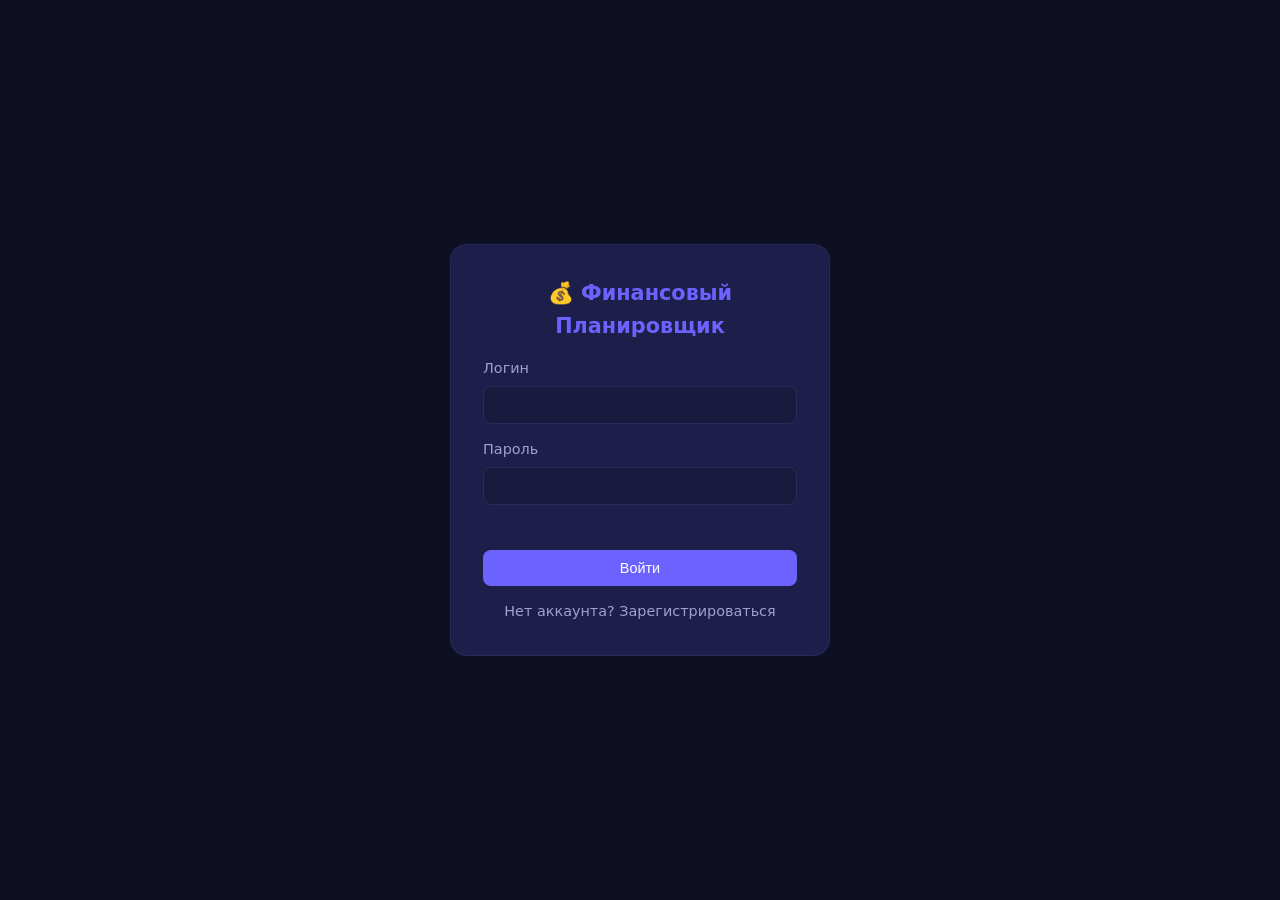
==== templates/login.html @ d694eaa2 "Added auth menu, full mechanic to register/change password, login and deleted account" ====
<!DOCTYPE html>
<html lang="ru">
<head>
<meta charset="UTF-8">
<meta name="viewport" content="width=device-width, initial-scale=1.0">
<title>💰 ФинПлан — вход</title>
<link rel="stylesheet" href="/static/style.css">
<style>
.login-wrap { min-height: 100vh; display: flex; align-items: center; justify-content: center; padding: 16px; }
.login-card { background: var(--bg-card); border: 1px solid var(--border); border-radius: 16px;
    padding: 32px; width: 380px; max-width: 94vw; display: flex; flex-direction: column; gap: 14px; }
.login-card h1 { color: var(--accent); font-size: 1.3rem; text-align: center; }
.login-card .btn { width: 100%; }
.login-error { color: #ff8a80; min-height: 1.2em; font-size: .9rem; text-align: center; }
.login-switch { text-align: center; color: var(--text-secondary); font-size: .9rem; cursor: pointer; }
</style>
</head>
<body>
<div class="login-wrap">
    <form class="login-card" id="loginForm">
        <h1>💰 Финансовый Планировщик</h1>
        <div class="form-group"><label>Логин</label><input class="input" id="authUser" autocomplete="username"></div>
        <div class="form-group"><label>Пароль</label><input class="input" id="authPass" type="password" autocomplete="current-password"></div>
        <div class="login-error" id="authError"></div>
        <button class="btn btn-primary" id="authSubmit">Войти</button>
        <div class="login-switch" id="authSwitch">Нет аккаунта? Зарегистрироваться</div>
    </form>
</div>
<script>
let mode = 'login';
document.getElementById('authSwitch').onclick = () => {
    mode = mode === 'login' ? 'register' : 'login';
    document.getElementById('authSubmit').textContent = mode === 'login' ? 'Войти' : 'Создать аккаунт';
    document.getElementById('authSwitch').textContent = mode === 'login'
        ? 'Нет аккаунта? Зарегистрироваться' : 'Уже есть аккаунт? Войти';
    document.getElementById('authError').textContent = '';
};
document.getElementById('loginForm').onsubmit = async (e) => {
    e.preventDefault();
    const err = document.getElementById('authError');
    err.textContent = '';
    const res = await fetch('/auth/' + mode, {
        method: 'POST',
        headers: {'Content-Type': 'application/json'},
        body: JSON.stringify({
            username: document.getElementById('authUser').value,
            password: document.getElementById('authPass').value
        })
    });
    const data = await res.json();
    if (!res.ok) { err.textContent = data.error || 'Ошибка'; return; }
    location.href = '/';
};
</script>
</body>
</html>
---- static/style.css ----
:root {
    --bg-primary: #0f0f23;
    --bg-secondary: #1a1a3e;
    --bg-card: #1e1e4a;
    --text-primary: #e0e0ff;
    --text-secondary: #a0a0cc;
    --accent: #6c63ff;
    --accent-hover: #5a52d5;
    --success: #4caf50;
    --warning: #ff9800;
    --danger: #f44336;
    --border: #2a2a5a;
    --shadow: 0 4px 20px rgba(0,0,0,0.3);
}

* {
    margin: 0;
    padding: 0;
    box-sizing: border-box;
}

body {
    font-family: 'Segoe UI', system-ui, -apple-system, sans-serif;
    background: var(--bg-primary);
    color: var(--text-primary);
    min-height: 100vh;
    line-height: 1.6;
}

.app-container {
    max-width: 1400px;
    margin: 0 auto;
    padding: 20px;
}

/* Header */
.header {
    display: flex;
    justify-content: space-between;
    align-items: center;
    margin-bottom: 30px;
    padding: 20px;
    background: var(--bg-secondary);
    border-radius: 16px;
    box-shadow: var(--shadow);
    flex-wrap: wrap;
    gap: 15px;
}

.header h1 {
    font-size: 1.8rem;
    background: linear-gradient(135deg, #6c63ff, #48c6ef);
    -webkit-background-clip: text;
    -webkit-text-fill-color: transparent;
}

.subtitle {
    color: var(--text-secondary);
    font-size: 0.9rem;
}

.header-right {
    display: flex;
    gap: 15px;
    flex-wrap: wrap;
}

.balance-card {
    background: var(--bg-card);
    padding: 12px 20px;
    border-radius: 12px;
    text-align: center;
    border: 1px solid var(--border);
    display: flex;
    flex-direction: column;
    gap: 8px;
    align-items: center;
}

.balance-card.credit {
    border-color: var(--accent);
}

.balance-label {
    font-size: 0.75rem;
    color: var(--text-secondary);
    text-transform: uppercase;
}

.balance-input {
    background: var(--bg-secondary);
    border: 1px solid var(--border);
    color: var(--text-primary);
    padding: 6px 10px;
    border-radius: 6px;
    width: 120px;
    text-align: center;
    font-size: 1rem;
}

.btn-mini {
    background: var(--accent);
    color: white;
    border: none;
    padding: 4px 12px;
    border-radius: 4px;
    cursor: pointer;
    font-size: 0.8rem;
}

.btn-mini:hover {
    background: var(--accent-hover);
}

/* Tabs */
.tabs {
    display: flex;
    gap: 5px;
    margin-bottom: 25px;
    background: var(--bg-secondary);
    padding: 5px;
    border-radius: 12px;
    overflow-x: auto;
}

.tab {
    padding: 10px 20px;
    border: none;
    background: transparent;
    color: var(--text-secondary);
    cursor: pointer;
    border-radius: 8px;
    font-size: 0.9rem;
    transition: all 0.3s;
    white-space: nowrap;
}

.tab:hover {
    background: var(--bg-card);
    color: var(--text-primary);
}

.tab.active {
    background: var(--accent);
    color: white;
}

/* Tab Content */
.tab-content {
    display: none;
}

.tab-content.active {
    display: block;
}

/* Cards */
.card {
    background: var(--bg-card);
    border-radius: 16px;
    padding: 24px;
    margin-bottom: 20px;
    border: 1px solid var(--border);
    box-shadow: var(--shadow);
}

.card h3 {
    margin-bottom: 16px;
    font-size: 1.1rem;
    color: var(--text-primary);
}

/* Dashboard Grid */
.dashboard-grid {
    display: grid;
    grid-template-columns: 2fr 1fr;
    gap: 20px;
}

.chart-card {
    min-height: 350px;
}

.dashboard-grid .card:nth-child(1) {
    grid-column: 1 / -1;
}

/* Forms */
.add-form {
    display: flex;
    gap: 10px;
    margin-bottom: 20px;
    flex-wrap: wrap;
}

.input {
    padding: 10px 14px;
    border: 1px solid var(--border);
    border-radius: 8px;
    background: var(--bg-secondary);
    color: var(--text-primary);
    font-size: 0.9rem;
    flex: 1;
    min-width: 120px;
}

.input:focus {
    outline: none;
    border-color: var(--accent);
}

/* Buttons */
.btn {
    padding: 10px 20px;
    border: none;
    border-radius: 8px;
    cursor: pointer;
    font-size: 0.9rem;
    transition: all 0.3s;
    font-weight: 500;
}

.btn-primary {
    background: var(--accent);
    color: white;
}

.btn-primary:hover {
    background: var(--accent-hover);
    transform: translateY(-1px);
}

.btn-danger {
    background: var(--danger);
    color: white;
    padding: 5px 10px;
    font-size: 0.8rem;
}

.btn-danger:hover {
    opacity: 0.8;
}

.btn-success {
    background: var(--success);
    color: white;
    padding: 5px 10px;
    font-size: 0.8rem;
}

/* Tables */
.data-table {
    width: 100%;
    border-collapse: collapse;
}

.data-table th,
.data-table td {
    padding: 12px 16px;
    text-align: left;
    border-bottom: 1px solid var(--border);
}

.data-table th {
    color: var(--text-secondary);
    font-weight: 500;
    font-size: 0.85rem;
    text-transform: uppercase;
}

.data-table tr:hover {
    background: rgba(108, 99, 255, 0.05);
}

/* Events */
.events-list {
    display: flex;
    flex-direction: column;
    gap: 10px;
}

.event-item {
    display: flex;
    align-items: center;
    justify-content: space-between;
    padding: 14px 18px;
    background: var(--bg-secondary);
    border-radius: 10px;
    border-left: 4px solid var(--accent);
    transition: transform 0.2s;
}

.event-item:hover {
    transform: translateX(4px);
}

.event-item.done {
    border-left-color: var(--success);
    opacity: 0.6;
}

.event-item.overdue {
    border-left-color: var(--danger);
}

.event-info {
    flex: 1;
}

.event-name {
    font-weight: 500;
}

.event-date {
    font-size: 0.8rem;
    color: var(--text-secondary);
}

.event-amount {
    font-weight: bold;
    font-size: 1.1rem;
    margin-right: 15px;
}

/* Risks */
.risks-list {
    display: flex;
    flex-direction: column;
    gap: 8px;
    max-height: 300px;
    overflow-y: auto;
}

.risk-item {
    padding: 10px 14px;
    border-radius: 8px;
    font-size: 0.9rem;
}

.risk-item.critical {
    background: rgba(244, 67, 54, 0.15);
    border: 1px solid var(--danger);
}

.risk-item.warning {
    background: rgba(255, 152, 0, 0.15);
    border: 1px solid var(--warning);
}

.risk-item.info {
    background: rgba(108, 99, 255, 0.1);
    border: 1px solid var(--accent);
}

.no-data {
    color: var(--success);
    padding: 20px;
    text-align: center;
}

.loading {
    color: var(--text-secondary);
    text-align: center;
    padding: 20px;
}

.hint {
    color: var(--text-secondary);
    font-size: 0.9rem;
    margin-bottom: 15px;
}

/* Summary */
.summary-grid {
    display: grid;
    grid-template-columns: repeat(3, 1fr);
    gap: 12px;
}

.summary-item {
    padding: 12px;
    background: var(--bg-secondary);
    border-radius: 8px;
    text-align: center;
}

.summary-item .label {
    font-size: 0.75rem;
    color: var(--text-secondary);
    display: block;
}

.summary-item .value {
    font-size: 1.2rem;
    font-weight: bold;
    margin-top: 4px;
}

.summary-item .value.positive { color: var(--success); }
.summary-item .value.negative { color: var(--danger); }

/* Sprints */
.sprints-list {
    display: flex;
    flex-direction: column;
    gap: 15px;
}

.sprint-card {
    background: var(--bg-secondary);
    border-radius: 12px;
    padding: 18px;
    border: 1px solid var(--border);
}

.sprint-card.deficit {
    border-color: var(--danger);
}

.sprint-card.tight {
    border-color: var(--warning);
}

.sprint-header {
    display: flex;
    justify-content: space-between;
    margin-bottom: 12px;
}

.sprint-title {
    font-weight: bold;
    color: var(--accent);
}

.sprint-balance {
    font-weight: bold;
}

.sprint-balance.positive { color: var(--success); }
.sprint-balance.negative { color: var(--danger); }

.sprint-details {
    display: grid;
    grid-template-columns: repeat(3, 1fr);
    gap: 10px;
    margin-bottom: 12px;
    font-size: 0.85rem;
}

.sprint-detail {
    padding: 8px;
    background: var(--bg-card);
    border-radius: 6px;
}

.sprint-detail .label {
    color: var(--text-secondary);
    font-size: 0.75rem;
}

.sprint-events {
    font-size: 0.85rem;
    color: var(--text-secondary);
}

/* Deficits */
.deficits-list {
    display: flex;
    flex-direction: column;
    gap: 8px;
}

.deficit-item {
    display: flex;
    justify-content: space-between;
    padding: 12px;
    background: var(--bg-secondary);
    border-radius: 8px;
    border-left: 4px solid var(--danger);
}

.deficit-item.critical {
    border-left-color: var(--danger);
}

.deficit-item.medium {
    border-left-color: var(--warning);
}

/* What-If */
.whatif-form {
    display: flex;
    flex-direction: column;
    gap: 15px;
}

.form-group {
    display: flex;
    flex-direction: column;
    gap: 6px;
}

.form-group label {
    font-size: 0.9rem;
    color: var(--text-secondary);
}

.whatif-result {
    margin-top: 20px;
    padding: 20px;
    background: var(--bg-secondary);
    border-radius: 12px;
}

.whatif-result h4 {
    margin-bottom: 12px;
    color: var(--accent);
}

.whatif-item {
    padding: 8px 0;
    border-bottom: 1px solid var(--border);
}

.whatif-item:last-child {
    border-bottom: none;
}

/* Settings */
.settings-form {
    display: flex;
    gap: 15px;
    align-items: center;
    flex-wrap: wrap;
}

/* Forecast Controls */
.forecast-controls {
    display: flex;
    gap: 15px;
    align-items: center;
    margin-bottom: 20px;
}

.forecast-controls select {
    padding: 8px 12px;
    border-radius: 8px;
    background: var(--bg-secondary);
    color: var(--text-primary);
    border: 1px solid var(--border);
}

/* Scrollbar */
::-webkit-scrollbar {
    width: 6px;
}

::-webkit-scrollbar-track {
    background: var(--bg-secondary);
}

::-webkit-scrollbar-thumb {
    background: var(--accent);
    border-radius: 3px;
}

/* Responsive */
@media (max-width: 768px) {
    .dashboard-grid {
        grid-template-columns: 1fr;
    }
    
    .header {
        flex-direction: column;
        gap: 15px;
    }
    
    .add-form {
        flex-direction: column;
    }
    
    .summary-grid {
        grid-template-columns: repeat(2, 1fr);
    }
    
    .sprint-details {
        grid-template-columns: 1fr;
    }
}

#forecastChart {
    max-height: 400px;
    display: block;
}

.chart-card {
    min-height: 450px;
    max-height: 500px;
}


/* ===== Dashboard Grid (сбалансированный) ===== */
.dashboard-grid {
    display: grid;
    grid-template-columns: 1fr 1fr;
    gap: 20px;
}

/* Сводка и риски — на всю ширину */
.dashboard-grid .summary-card,
.dashboard-grid .risks-card {
    grid-column: 1 / -1;
}

/* Карточки графиков — одинаковая высота, flex-колонка */
.chart-card {
    display: flex;
    flex-direction: column;
    min-height: 400px;
}

.chart-card h3 {
    margin-bottom: 12px;
}

/* Обёртка ограничивает высоту canvas */
.chart-wrapper {
    position: relative;
    flex: 1;
    height: 300px;
    max-height: 300px;
}

/* ===== Сводка (красивее) ===== */
.summary-grid {
    display: grid;
    grid-template-columns: repeat(auto-fit, minmax(150px, 1fr));
    gap: 12px;
}

.summary-item {
    padding: 14px 12px;
    background: linear-gradient(145deg, var(--bg-secondary), var(--bg-card));
    border: 1px solid var(--border);
    border-radius: 10px;
    text-align: center;
    transition: transform 0.2s, border-color 0.2s;
}

.summary-item:hover {
    transform: translateY(-2px);
    border-color: var(--accent);
}

.summary-item .label {
    font-size: 0.72rem;
    color: var(--text-secondary);
    display: block;
    text-transform: uppercase;
    letter-spacing: 0.5px;
}

.summary-item .value {
    font-size: 1.15rem;
    font-weight: bold;
    margin-top: 6px;
}

/* ===== Риски (на всю ширину, в 2 колонки) ===== */
.risks-list {
    display: grid;
    grid-template-columns: repeat(auto-fit, minmax(280px, 1fr));
    gap: 10px;
    max-height: none;
    overflow: visible;
}

.risk-item {
    padding: 12px 16px;
    border-radius: 10px;
    font-size: 0.9rem;
    display: flex;
    align-items: center;
    gap: 8px;
}

/* ===== Адаптив ===== */
@media (max-width: 900px) {
    .dashboard-grid {
        grid-template-columns: 1fr;
    }
}

/* Баннер необходимого резерва */
.reserve-info {
    margin-top: 15px;
    padding: 14px 18px;
    border-radius: 10px;
    font-size: 0.95rem;
}

.reserve-info.ok {
    background: rgba(76, 175, 80, 0.12);
    border: 1px solid var(--success);
    color: #c8e6c9;
}

.reserve-info.danger {
    background: rgba(244, 67, 54, 0.12);
    border: 1px solid var(--danger);
    color: #ffcdd2;
}

.sprint-card.current {
    border-color: var(--accent);
    box-shadow: 0 0 12px rgba(108, 99, 255, 0.25);
}


/* ===== Модальное окно ===== */
.modal-overlay {
    position: fixed;
    inset: 0;
    background: rgba(0, 0, 0, 0.6);
    display: flex;
    align-items: center;
    justify-content: center;
    z-index: 1000;
}

.modal {
    background: var(--bg-card);
    border: 1px solid var(--border);
    border-radius: 16px;
    padding: 24px;
    width: 420px;
    max-width: 92vw;
    display: flex;
    flex-direction: column;
    gap: 14px;
    box-shadow: var(--shadow);
}

.modal h3 { color: var(--accent); }
.modal-actions { display: flex; gap: 10px; flex-wrap: wrap; justify-content: flex-end; }

/* ===== FullCalendar: тёмная тема ===== */
#calendar {
    --fc-border-color: var(--border);
    --fc-page-bg-color: transparent;
    --fc-neutral-bg-color: var(--bg-secondary);
    --fc-today-bg-color: rgba(108, 99, 255, 0.12);
    --fc-list-event-hover-bg-color: var(--bg-secondary);
    --fc-small-font-size: 0.85rem;
}

#calendar .fc-toolbar-title { color: var(--text-primary); font-size: 1.3rem; }
#calendar .fc-button {
    background: var(--bg-secondary);
    border: 1px solid var(--border);
    color: var(--text-secondary);
    box-shadow: none !important;
}
#calendar .fc-button:hover { background: var(--bg-card); color: var(--text-primary); }
#calendar .fc-button-primary:not(:disabled).fc-button-active,
#calendar .fc-button-primary:not(:disabled):active {
    background: var(--accent);
    color: white;
    border-color: var(--accent);
}
#calendar .fc-col-header-cell-cushion,
#calendar .fc-daygrid-day-number,
#calendar .fc-timegrid-slot-label-cushion,
#calendar .fc-timegrid-axis-cushion {
    color: var(--text-secondary);
    text-decoration: none;
}
#calendar .fc-day-other .fc-daygrid-day-number { opacity: 0.4; }
#calendar .fc-event { cursor: pointer; border-radius: 6px; padding: 1px 4px; }
#calendar .fc-daygrid-day-frame { min-height: 90px; }
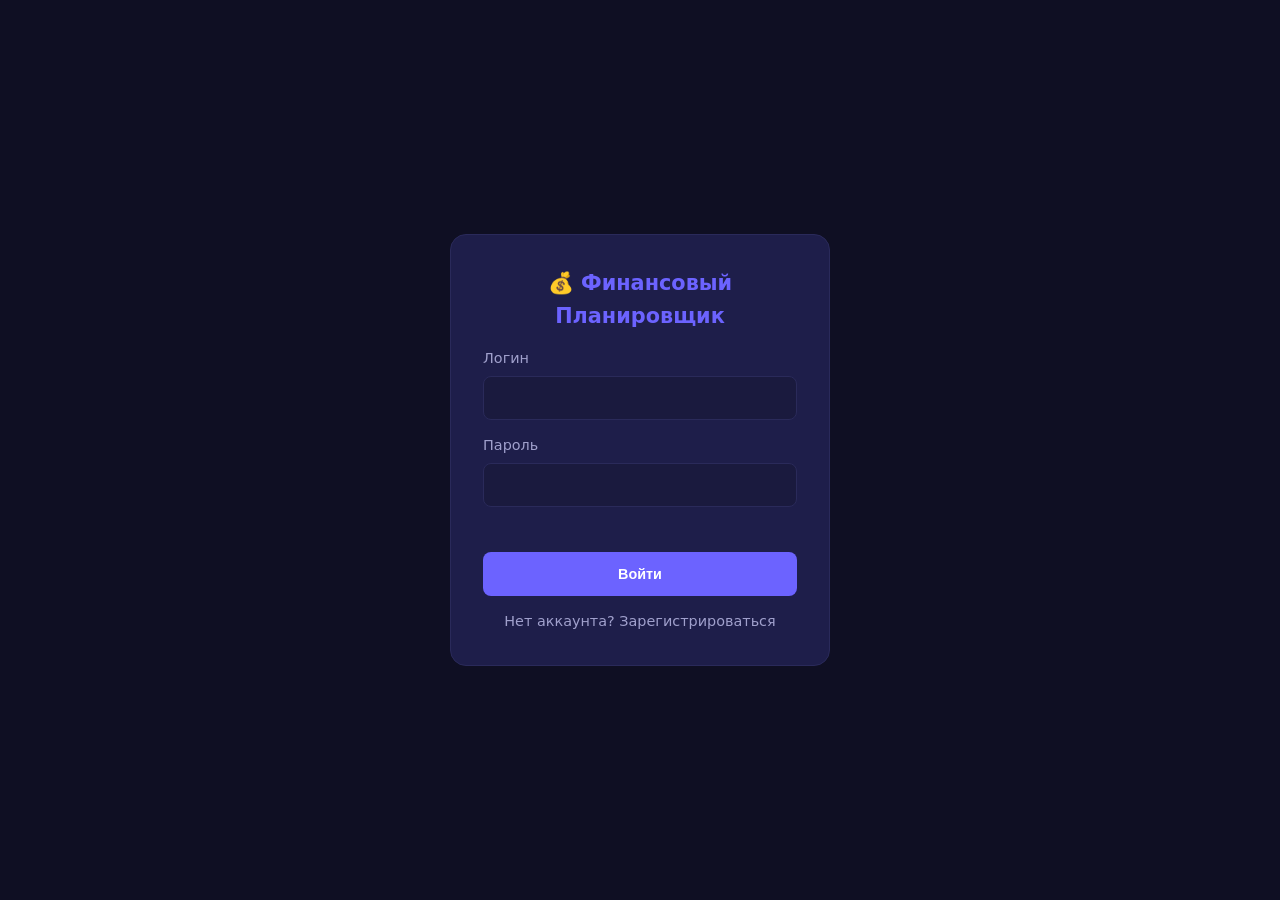
==== commit f6c93d34: "fix login" ====
--- a/templates/login.html
+++ b/templates/login.html
@@ -13,6 +13,11 @@
 .login-card .btn { width: 100%; }
 .login-error { color: #ff8a80; min-height: 1.2em; font-size: .9rem; text-align: center; }
 .login-switch { text-align: center; color: var(--text-secondary); font-size: .9rem; cursor: pointer; }
+.consent-group { display: flex; align-items: flex-start; gap: 8px; font-size: .85rem; }
+.consent-group input { margin-top: 4px; min-width: 18px; min-height: 18px; cursor: pointer; }
+.consent-group label { color: var(--text-secondary); cursor: pointer; line-height: 1.4; }
+.consent-group a { color: var(--accent); text-decoration: none; }
+.consent-group a:hover { text-decoration: underline; }
 </style>
 </head>
 <body>
@@ -21,6 +26,14 @@
         <h1>💰 Финансовый Планировщик</h1>
         <div class="form-group"><label>Логин</label><input class="input" id="authUser" autocomplete="username"></div>
         <div class="form-group"><label>Пароль</label><input class="input" id="authPass" type="password" autocomplete="current-password"></div>
+        
+        <div class="consent-group" id="consentGroup" style="display:none;">
+            <input type="checkbox" id="consentCheckbox">
+            <label for="consentCheckbox">
+                Я согласен с <a href="/privacy" target="_blank">политикой конфиденциальности</a> и даю согласие на обработку моих данных
+            </label>
+        </div>
+        
         <div class="login-error" id="authError"></div>
         <button class="btn btn-primary" id="authSubmit">Войти</button>
         <div class="login-switch" id="authSwitch">Нет аккаунта? Зарегистрироваться</div>
@@ -28,23 +41,38 @@
 </div>
 <script>
 let mode = 'login';
+const consentGroup = document.getElementById('consentGroup');
+const consentCheckbox = document.getElementById('consentCheckbox');
+
 document.getElementById('authSwitch').onclick = () => {
     mode = mode === 'login' ? 'register' : 'login';
     document.getElementById('authSubmit').textContent = mode === 'login' ? 'Войти' : 'Создать аккаунт';
     document.getElementById('authSwitch').textContent = mode === 'login'
         ? 'Нет аккаунта? Зарегистрироваться' : 'Уже есть аккаунт? Войти';
     document.getElementById('authError').textContent = '';
+    
+    // Показываем чекбокс согласия только при регистрации
+    consentGroup.style.display = mode === 'register' ? 'flex' : 'none';
 };
+
 document.getElementById('loginForm').onsubmit = async (e) => {
     e.preventDefault();
     const err = document.getElementById('authError');
     err.textContent = '';
+    
+    // Проверка согласия при регистрации
+    if (mode === 'register' && !consentCheckbox.checked) {
+        err.textContent = 'Необходимо согласие с политикой конфиденциальности';
+        return;
+    }
+    
     const res = await fetch('/auth/' + mode, {
         method: 'POST',
         headers: {'Content-Type': 'application/json'},
         body: JSON.stringify({
             username: document.getElementById('authUser').value,
-            password: document.getElementById('authPass').value
+            password: document.getElementById('authPass').value,
+            consent: mode === 'register' ? consentCheckbox.checked : undefined
         })
     });
     const data = await res.json();
--- a/static/style.css
+++ b/static/style.css
@@ -13,11 +13,7 @@
     --shadow: 0 4px 20px rgba(0,0,0,0.3);
 }
 
-* {
-    margin: 0;
-    padding: 0;
-    box-sizing: border-box;
-}
+* { margin: 0; padding: 0; box-sizing: border-box; }
 
 body {
     font-family: 'Segoe UI', system-ui, -apple-system, sans-serif;
@@ -25,756 +21,430 @@
     color: var(--text-primary);
     min-height: 100vh;
     line-height: 1.6;
-}
-
-.app-container {
-    max-width: 1400px;
-    margin: 0 auto;
-    padding: 20px;
-}
-
-/* Header */
+    -webkit-tap-highlight-color: transparent;
+    padding: env(safe-area-inset-top) env(safe-area-inset-right) env(safe-area-inset-bottom) env(safe-area-inset-left);
+}
+
+.app-container { max-width: 1200px; margin: 0 auto; padding: 20px; }
+
+/* ===== HEADER (компактный, в строку) ===== */
 .header {
     display: flex;
     justify-content: space-between;
     align-items: center;
-    margin-bottom: 30px;
-    padding: 20px;
-    background: var(--bg-secondary);
-    border-radius: 16px;
+    gap: 16px;
+    flex-wrap: wrap;
+    margin-bottom: 16px;
+    padding: 14px 20px;
+    background: var(--bg-secondary);
+    border-radius: 14px;
     box-shadow: var(--shadow);
-    flex-wrap: wrap;
-    gap: 15px;
-}
-
+}
 .header h1 {
-    font-size: 1.8rem;
+    font-size: 1.5rem;
     background: linear-gradient(135deg, #6c63ff, #48c6ef);
     -webkit-background-clip: text;
     -webkit-text-fill-color: transparent;
 }
-
-.subtitle {
-    color: var(--text-secondary);
-    font-size: 0.9rem;
-}
+.subtitle { color: var(--text-secondary); font-size: .85rem; }
 
 .header-right {
     display: flex;
-    gap: 15px;
+    align-items: center;
+    gap: 12px;
     flex-wrap: wrap;
-}
-
+    justify-content: flex-end;
+}
 .balance-card {
     background: var(--bg-card);
-    padding: 12px 20px;
-    border-radius: 12px;
-    text-align: center;
+    padding: 8px 14px;
+    border-radius: 10px;
     border: 1px solid var(--border);
     display: flex;
     flex-direction: column;
-    gap: 8px;
-    align-items: center;
-}
-
-.balance-card.credit {
-    border-color: var(--accent);
-}
-
+    gap: 4px;
+}
+.balance-card.credit { border-color: var(--accent); }
 .balance-label {
-    font-size: 0.75rem;
+    font-size: .68rem;
     color: var(--text-secondary);
     text-transform: uppercase;
-}
-
+    letter-spacing: .5px;
+}
+.balance-row { display: flex; gap: 6px; align-items: center; }
 .balance-input {
     background: var(--bg-secondary);
     border: 1px solid var(--border);
     color: var(--text-primary);
-    padding: 6px 10px;
+    padding: 8px 10px;
     border-radius: 6px;
-    width: 120px;
+    width: 110px;
     text-align: center;
     font-size: 1rem;
 }
-
 .btn-mini {
     background: var(--accent);
-    color: white;
+    color: #fff;
     border: none;
-    padding: 4px 12px;
-    border-radius: 4px;
+    border-radius: 6px;
+    width: 38px;
+    height: 38px;
     cursor: pointer;
-    font-size: 0.8rem;
-}
-
-.btn-mini:hover {
-    background: var(--accent-hover);
-}
-
-/* Tabs */
+    font-size: .9rem;
+    flex-shrink: 0;
+}
+.btn-mini:active { background: var(--accent-hover); }
+
+.header-user { display: flex; align-items: center; gap: 10px; }
+#userName { color: var(--text-secondary); font-size: .9rem; }
+#logoutBtn { width: auto; padding: 8px 16px; min-height: 38px; font-size: .85rem; }
+
+/* ===== TABS (компактная лента, не растягивается) ===== */
 .tabs {
     display: flex;
-    gap: 5px;
-    margin-bottom: 25px;
+    gap: 4px;
+    justify-content: flex-start;
+    margin-bottom: 16px;
     background: var(--bg-secondary);
     padding: 5px;
     border-radius: 12px;
     overflow-x: auto;
-}
-
+    -webkit-overflow-scrolling: touch;
+    scrollbar-width: none;
+}
+.tabs::-webkit-scrollbar { display: none; }
 .tab {
-    padding: 10px 20px;
+    flex: 0 0 auto;
+    padding: 10px 16px;
     border: none;
     background: transparent;
     color: var(--text-secondary);
     cursor: pointer;
     border-radius: 8px;
-    font-size: 0.9rem;
-    transition: all 0.3s;
+    font-size: .9rem;
     white-space: nowrap;
-}
-
-.tab:hover {
-    background: var(--bg-card);
-    color: var(--text-primary);
-}
-
-.tab.active {
-    background: var(--accent);
-    color: white;
-}
-
-/* Tab Content */
-.tab-content {
-    display: none;
-}
-
-.tab-content.active {
-    display: block;
-}
-
-/* Cards */
+    min-height: 42px;
+}
+.tab:active { background: var(--bg-card); }
+.tab.active { background: var(--accent); color: #fff; font-weight: 600; }
+
+.tab-content { display: none; }
+.tab-content.active { display: block; }
+
+/* ===== CARDS ===== */
 .card {
     background: var(--bg-card);
-    border-radius: 16px;
-    padding: 24px;
-    margin-bottom: 20px;
+    border-radius: 14px;
+    padding: 20px;
+    margin-bottom: 16px;
     border: 1px solid var(--border);
     box-shadow: var(--shadow);
 }
-
-.card h3 {
-    margin-bottom: 16px;
-    font-size: 1.1rem;
-    color: var(--text-primary);
-}
-
-/* Dashboard Grid */
-.dashboard-grid {
+.card h3 { margin-bottom: 14px; font-size: 1.05rem; }
+
+/* ===== DASHBOARD ===== */
+.dashboard-grid { display: grid; grid-template-columns: 1fr 1fr; gap: 16px; }
+.dashboard-grid .summary-card,
+.dashboard-grid .risks-card { grid-column: 1 / -1; }
+.chart-card { display: flex; flex-direction: column; }
+.chart-wrapper { position: relative; height: 300px; width: 100%; overflow: hidden; }
+.chart-tall { height: 380px; }
+
+.summary-grid {
     display: grid;
-    grid-template-columns: 2fr 1fr;
-    gap: 20px;
-}
-
-.chart-card {
-    min-height: 350px;
-}
-
-.dashboard-grid .card:nth-child(1) {
-    grid-column: 1 / -1;
-}
-
-/* Forms */
-.add-form {
-    display: flex;
+    grid-template-columns: repeat(auto-fit, minmax(150px, 1fr));
     gap: 10px;
-    margin-bottom: 20px;
-    flex-wrap: wrap;
-}
-
+}
+.summary-item {
+    padding: 12px;
+    background: linear-gradient(145deg, var(--bg-secondary), var(--bg-card));
+    border: 1px solid var(--border);
+    border-radius: 10px;
+    text-align: center;
+}
+.summary-item .label {
+    font-size: .7rem; color: var(--text-secondary);
+    display: block; text-transform: uppercase; letter-spacing: .5px;
+}
+.summary-item .value { font-size: 1.1rem; font-weight: 700; margin-top: 4px; }
+.summary-item .value.positive { color: var(--success); }
+.summary-item .value.negative { color: var(--danger); }
+
+.risks-list { display: grid; grid-template-columns: repeat(auto-fit, minmax(280px, 1fr)); gap: 10px; }
+.risk-item { padding: 12px 14px; border-radius: 10px; font-size: .9rem; }
+.risk-item.critical { background: rgba(244,67,54,.15); border: 1px solid var(--danger); }
+.risk-item.warning { background: rgba(255,152,0,.15); border: 1px solid var(--warning); }
+.risk-item.info { background: rgba(108,99,255,.1); border: 1px solid var(--accent); }
+
+/* ===== FORMS / BUTTONS ===== */
+.add-form { display: flex; gap: 10px; margin-bottom: 16px; flex-wrap: wrap; }
 .input {
     padding: 10px 14px;
     border: 1px solid var(--border);
     border-radius: 8px;
     background: var(--bg-secondary);
     color: var(--text-primary);
-    font-size: 0.9rem;
+    font-size: 1rem;
     flex: 1;
-    min-width: 120px;
-}
-
-.input:focus {
-    outline: none;
-    border-color: var(--accent);
-}
-
-/* Buttons */
+    min-width: 130px;
+    min-height: 44px;
+}
+.input:focus { outline: none; border-color: var(--accent); }
+
 .btn {
     padding: 10px 20px;
     border: none;
     border-radius: 8px;
     cursor: pointer;
-    font-size: 0.9rem;
-    transition: all 0.3s;
-    font-weight: 500;
-}
-
-.btn-primary {
-    background: var(--accent);
-    color: white;
-}
-
-.btn-primary:hover {
-    background: var(--accent-hover);
-    transform: translateY(-1px);
-}
-
-.btn-danger {
-    background: var(--danger);
-    color: white;
-    padding: 5px 10px;
-    font-size: 0.8rem;
-}
-
-.btn-danger:hover {
-    opacity: 0.8;
-}
-
-.btn-success {
-    background: var(--success);
-    color: white;
-    padding: 5px 10px;
-    font-size: 0.8rem;
-}
-
-/* Tables */
-.data-table {
-    width: 100%;
-    border-collapse: collapse;
-}
-
-.data-table th,
-.data-table td {
-    padding: 12px 16px;
+    font-size: .9rem;
+    font-weight: 600;
+    min-height: 44px;
+    display: inline-flex;
+    align-items: center;
+    justify-content: center;
+    gap: 6px;
+    width: auto;
+}
+.btn:active { transform: scale(.97); }
+.btn-primary { background: var(--accent); color: #fff; }
+.btn-primary:active { background: var(--accent-hover); }
+.btn-danger, .btn-success {
+    min-height: 36px;
+    padding: 6px 12px;
+    font-size: .85rem;
+    color: #fff;
+}
+.btn-danger { background: var(--danger); }
+.btn-success { background: var(--success); }
+
+/* ===== TABLES (обычные на десктопе) ===== */
+.table-wrap { overflow-x: auto; -webkit-overflow-scrolling: touch; }
+.data-table { width: 100%; border-collapse: collapse; }
+.data-table th, .data-table td {
+    padding: 10px 14px;
     text-align: left;
     border-bottom: 1px solid var(--border);
-}
-
+    font-size: .9rem;
+}
 .data-table th {
     color: var(--text-secondary);
-    font-weight: 500;
-    font-size: 0.85rem;
+    font-weight: 600;
+    font-size: .75rem;
     text-transform: uppercase;
 }
 
-.data-table tr:hover {
-    background: rgba(108, 99, 255, 0.05);
-}
-
-/* Events */
-.events-list {
-    display: flex;
-    flex-direction: column;
-    gap: 10px;
-}
-
+/* ===== EVENTS ===== */
+.events-list { display: flex; flex-direction: column; gap: 10px; }
 .event-item {
     display: flex;
     align-items: center;
     justify-content: space-between;
-    padding: 14px 18px;
+    gap: 10px;
+    padding: 12px 16px;
     background: var(--bg-secondary);
     border-radius: 10px;
     border-left: 4px solid var(--accent);
-    transition: transform 0.2s;
-}
-
-.event-item:hover {
-    transform: translateX(4px);
-}
-
-.event-item.done {
-    border-left-color: var(--success);
-    opacity: 0.6;
-}
-
-.event-item.overdue {
-    border-left-color: var(--danger);
-}
-
-.event-info {
-    flex: 1;
-}
-
-.event-name {
-    font-weight: 500;
-}
-
-.event-date {
-    font-size: 0.8rem;
-    color: var(--text-secondary);
-}
-
-.event-amount {
-    font-weight: bold;
-    font-size: 1.1rem;
-    margin-right: 15px;
-}
-
-/* Risks */
-.risks-list {
-    display: flex;
-    flex-direction: column;
-    gap: 8px;
-    max-height: 300px;
-    overflow-y: auto;
-}
-
-.risk-item {
-    padding: 10px 14px;
-    border-radius: 8px;
-    font-size: 0.9rem;
-}
-
-.risk-item.critical {
-    background: rgba(244, 67, 54, 0.15);
-    border: 1px solid var(--danger);
-}
-
-.risk-item.warning {
-    background: rgba(255, 152, 0, 0.15);
-    border: 1px solid var(--warning);
-}
-
-.risk-item.info {
-    background: rgba(108, 99, 255, 0.1);
-    border: 1px solid var(--accent);
-}
-
-.no-data {
-    color: var(--success);
-    padding: 20px;
-    text-align: center;
-}
-
-.loading {
-    color: var(--text-secondary);
-    text-align: center;
-    padding: 20px;
-}
-
-.hint {
-    color: var(--text-secondary);
-    font-size: 0.9rem;
-    margin-bottom: 15px;
-}
-
-/* Summary */
-.summary-grid {
-    display: grid;
-    grid-template-columns: repeat(3, 1fr);
-    gap: 12px;
-}
-
-.summary-item {
-    padding: 12px;
-    background: var(--bg-secondary);
-    border-radius: 8px;
-    text-align: center;
-}
-
-.summary-item .label {
-    font-size: 0.75rem;
-    color: var(--text-secondary);
-    display: block;
-}
-
-.summary-item .value {
-    font-size: 1.2rem;
-    font-weight: bold;
-    margin-top: 4px;
-}
-
-.summary-item .value.positive { color: var(--success); }
-.summary-item .value.negative { color: var(--danger); }
-
-/* Sprints */
-.sprints-list {
-    display: flex;
-    flex-direction: column;
-    gap: 15px;
-}
-
-.sprint-card {
-    background: var(--bg-secondary);
-    border-radius: 12px;
-    padding: 18px;
-    border: 1px solid var(--border);
-}
-
-.sprint-card.deficit {
-    border-color: var(--danger);
-}
-
-.sprint-card.tight {
-    border-color: var(--warning);
-}
-
-.sprint-header {
-    display: flex;
-    justify-content: space-between;
-    margin-bottom: 12px;
-}
-
-.sprint-title {
-    font-weight: bold;
-    color: var(--accent);
-}
-
-.sprint-balance {
-    font-weight: bold;
-}
-
+}
+.event-item.done { border-left-color: var(--success); opacity: .65; }
+.event-item.overdue { border-left-color: var(--danger); }
+.event-info { flex: 1; min-width: 0; }
+.event-name { font-weight: 600; }
+.event-date { font-size: .8rem; color: var(--text-secondary); }
+.event-actions { display: flex; align-items: center; gap: 10px; flex-shrink: 0; }
+.event-amount { font-weight: 700; font-size: 1.05rem; }
+
+/* ===== SPRINTS / DEFICITS ===== */
+.sprints-list { display: flex; flex-direction: column; gap: 12px; }
+.sprint-card { background: var(--bg-secondary); border-radius: 12px; padding: 16px; border: 1px solid var(--border); }
+.sprint-card.deficit { border-color: var(--danger); }
+.sprint-card.tight { border-color: var(--warning); }
+.sprint-card.current { border-color: var(--accent); box-shadow: 0 0 12px rgba(108,99,255,.25); }
+.sprint-header { display: flex; justify-content: space-between; flex-wrap: wrap; gap: 8px; margin-bottom: 10px; }
+.sprint-title { font-weight: 700; color: var(--accent); }
+.sprint-balance { font-weight: 700; }
 .sprint-balance.positive { color: var(--success); }
 .sprint-balance.negative { color: var(--danger); }
-
-.sprint-details {
-    display: grid;
-    grid-template-columns: repeat(3, 1fr);
-    gap: 10px;
-    margin-bottom: 12px;
-    font-size: 0.85rem;
-}
-
-.sprint-detail {
-    padding: 8px;
-    background: var(--bg-card);
-    border-radius: 6px;
-}
-
-.sprint-detail .label {
-    color: var(--text-secondary);
-    font-size: 0.75rem;
-}
-
-.sprint-events {
-    font-size: 0.85rem;
-    color: var(--text-secondary);
-}
-
-/* Deficits */
-.deficits-list {
-    display: flex;
-    flex-direction: column;
-    gap: 8px;
-}
-
+.sprint-details { display: grid; grid-template-columns: repeat(3, 1fr); gap: 8px; margin-bottom: 10px; font-size: .85rem; }
+.sprint-detail { padding: 8px; background: var(--bg-card); border-radius: 6px; }
+.sprint-detail .label { color: var(--text-secondary); font-size: .72rem; }
+.sprint-events { font-size: .82rem; color: var(--text-secondary); }
+
+.deficits-list { display: flex; flex-direction: column; gap: 8px; }
 .deficit-item {
-    display: flex;
-    justify-content: space-between;
-    padding: 12px;
-    background: var(--bg-secondary);
+    display: flex; justify-content: space-between; gap: 8px; flex-wrap: wrap;
+    padding: 12px; background: var(--bg-secondary); border-radius: 8px;
+    border-left: 4px solid var(--danger);
+}
+.deficit-item.medium { border-left-color: var(--warning); }
+
+/* ===== WHAT-IF / SETTINGS / CONTROLS ===== */
+.whatif-form { display: flex; flex-direction: column; gap: 12px; }
+.form-group { display: flex; flex-direction: column; gap: 6px; }
+.form-group label { font-size: .9rem; color: var(--text-secondary); }
+.whatif-result { margin-top: 16px; padding: 16px; background: var(--bg-secondary); border-radius: 10px; }
+.whatif-result h4 { margin-bottom: 10px; color: var(--accent); }
+.whatif-item { padding: 8px 0; border-bottom: 1px solid var(--border); }
+.whatif-item:last-child { border-bottom: none; }
+
+.settings-form { display: flex; gap: 12px; align-items: center; flex-wrap: wrap; }
+
+.forecast-controls { display: flex; gap: 12px; align-items: center; flex-wrap: wrap; margin-bottom: 16px; }
+.forecast-controls select {
+    padding: 10px 12px;
     border-radius: 8px;
-    border-left: 4px solid var(--danger);
-}
-
-.deficit-item.critical {
-    border-left-color: var(--danger);
-}
-
-.deficit-item.medium {
-    border-left-color: var(--warning);
-}
-
-/* What-If */
-.whatif-form {
-    display: flex;
-    flex-direction: column;
-    gap: 15px;
-}
-
-.form-group {
-    display: flex;
-    flex-direction: column;
-    gap: 6px;
-}
-
-.form-group label {
-    font-size: 0.9rem;
-    color: var(--text-secondary);
-}
-
-.whatif-result {
-    margin-top: 20px;
-    padding: 20px;
-    background: var(--bg-secondary);
-    border-radius: 12px;
-}
-
-.whatif-result h4 {
-    margin-bottom: 12px;
-    color: var(--accent);
-}
-
-.whatif-item {
-    padding: 8px 0;
-    border-bottom: 1px solid var(--border);
-}
-
-.whatif-item:last-child {
-    border-bottom: none;
-}
-
-/* Settings */
-.settings-form {
-    display: flex;
-    gap: 15px;
-    align-items: center;
-    flex-wrap: wrap;
-}
-
-/* Forecast Controls */
-.forecast-controls {
-    display: flex;
-    gap: 15px;
-    align-items: center;
-    margin-bottom: 20px;
-}
-
-.forecast-controls select {
-    padding: 8px 12px;
-    border-radius: 8px;
     background: var(--bg-secondary);
     color: var(--text-primary);
     border: 1px solid var(--border);
-}
-
-/* Scrollbar */
-::-webkit-scrollbar {
-    width: 6px;
-}
-
-::-webkit-scrollbar-track {
-    background: var(--bg-secondary);
-}
-
-::-webkit-scrollbar-thumb {
-    background: var(--accent);
-    border-radius: 3px;
-}
-
-/* Responsive */
-@media (max-width: 768px) {
-    .dashboard-grid {
-        grid-template-columns: 1fr;
-    }
-    
-    .header {
-        flex-direction: column;
-        gap: 15px;
-    }
-    
-    .add-form {
-        flex-direction: column;
-    }
-    
-    .summary-grid {
-        grid-template-columns: repeat(2, 1fr);
-    }
-    
-    .sprint-details {
-        grid-template-columns: 1fr;
-    }
-}
-
-#forecastChart {
-    max-height: 400px;
-    display: block;
-}
-
-.chart-card {
-    min-height: 450px;
-    max-height: 500px;
-}
-
-
-/* ===== Dashboard Grid (сбалансированный) ===== */
-.dashboard-grid {
-    display: grid;
-    grid-template-columns: 1fr 1fr;
-    gap: 20px;
-}
-
-/* Сводка и риски — на всю ширину */
-.dashboard-grid .summary-card,
-.dashboard-grid .risks-card {
-    grid-column: 1 / -1;
-}
-
-/* Карточки графиков — одинаковая высота, flex-колонка */
-.chart-card {
-    display: flex;
-    flex-direction: column;
-    min-height: 400px;
-}
-
-.chart-card h3 {
-    margin-bottom: 12px;
-}
-
-/* Обёртка ограничивает высоту canvas */
-.chart-wrapper {
-    position: relative;
-    flex: 1;
-    height: 300px;
-    max-height: 300px;
-}
-
-/* ===== Сводка (красивее) ===== */
-.summary-grid {
-    display: grid;
-    grid-template-columns: repeat(auto-fit, minmax(150px, 1fr));
-    gap: 12px;
-}
-
-.summary-item {
-    padding: 14px 12px;
-    background: linear-gradient(145deg, var(--bg-secondary), var(--bg-card));
-    border: 1px solid var(--border);
-    border-radius: 10px;
-    text-align: center;
-    transition: transform 0.2s, border-color 0.2s;
-}
-
-.summary-item:hover {
-    transform: translateY(-2px);
-    border-color: var(--accent);
-}
-
-.summary-item .label {
-    font-size: 0.72rem;
-    color: var(--text-secondary);
-    display: block;
-    text-transform: uppercase;
-    letter-spacing: 0.5px;
-}
-
-.summary-item .value {
-    font-size: 1.15rem;
-    font-weight: bold;
-    margin-top: 6px;
-}
-
-/* ===== Риски (на всю ширину, в 2 колонки) ===== */
-.risks-list {
-    display: grid;
-    grid-template-columns: repeat(auto-fit, minmax(280px, 1fr));
-    gap: 10px;
-    max-height: none;
-    overflow: visible;
-}
-
-.risk-item {
-    padding: 12px 16px;
-    border-radius: 10px;
-    font-size: 0.9rem;
-    display: flex;
-    align-items: center;
-    gap: 8px;
-}
-
-/* ===== Адаптив ===== */
-@media (max-width: 900px) {
-    .dashboard-grid {
-        grid-template-columns: 1fr;
-    }
-}
-
-/* Баннер необходимого резерва */
-.reserve-info {
-    margin-top: 15px;
-    padding: 14px 18px;
-    border-radius: 10px;
-    font-size: 0.95rem;
-}
-
-.reserve-info.ok {
-    background: rgba(76, 175, 80, 0.12);
-    border: 1px solid var(--success);
-    color: #c8e6c9;
-}
-
-.reserve-info.danger {
-    background: rgba(244, 67, 54, 0.12);
-    border: 1px solid var(--danger);
-    color: #ffcdd2;
-}
-
-.sprint-card.current {
-    border-color: var(--accent);
-    box-shadow: 0 0 12px rgba(108, 99, 255, 0.25);
-}
-
-
-/* ===== Модальное окно ===== */
+    min-height: 44px;
+    font-size: .95rem;
+}
+
+.reserve-info { margin-top: 12px; padding: 12px 16px; border-radius: 10px; font-size: .92rem; }
+.reserve-info.ok { background: rgba(76,175,80,.12); border: 1px solid var(--success); color: #c8e6c9; }
+.reserve-info.danger { background: rgba(244,67,54,.12); border: 1px solid var(--danger); color: #ffcdd2; }
+
+.no-data { color: var(--success); padding: 16px; text-align: center; }
+.loading { color: var(--text-secondary); text-align: center; padding: 16px; }
+.hint { color: var(--text-secondary); font-size: .88rem; margin-bottom: 12px; }
+
+/* ===== MODAL ===== */
 .modal-overlay {
-    position: fixed;
-    inset: 0;
-    background: rgba(0, 0, 0, 0.6);
-    display: flex;
-    align-items: center;
-    justify-content: center;
-    z-index: 1000;
-}
-
+    position: fixed; inset: 0;
+    background: rgba(0,0,0,.65);
+    display: flex; align-items: center; justify-content: center;
+    z-index: 1000; padding: 16px;
+}
 .modal {
     background: var(--bg-card);
     border: 1px solid var(--border);
-    border-radius: 16px;
-    padding: 24px;
-    width: 420px;
-    max-width: 92vw;
-    display: flex;
-    flex-direction: column;
-    gap: 14px;
-    box-shadow: var(--shadow);
-}
-
+    border-radius: 14px;
+    padding: 20px;
+    width: 420px; max-width: 100%;
+    max-height: 90vh; overflow-y: auto;
+    display: flex; flex-direction: column; gap: 12px;
+}
 .modal h3 { color: var(--accent); }
-.modal-actions { display: flex; gap: 10px; flex-wrap: wrap; justify-content: flex-end; }
-
-/* ===== FullCalendar: тёмная тема ===== */
+.modal-actions { display: flex; gap: 8px; flex-wrap: wrap; justify-content: flex-end; margin-top: 8px; }
+
+/* ===== CALENDAR ===== */
 #calendar {
     --fc-border-color: var(--border);
     --fc-page-bg-color: transparent;
     --fc-neutral-bg-color: var(--bg-secondary);
-    --fc-today-bg-color: rgba(108, 99, 255, 0.12);
-    --fc-list-event-hover-bg-color: var(--bg-secondary);
-    --fc-small-font-size: 0.85rem;
-}
-
-#calendar .fc-toolbar-title { color: var(--text-primary); font-size: 1.3rem; }
+    --fc-today-bg-color: rgba(108,99,255,.12);
+    --fc-small-font-size: .8rem;
+}
+#calendar .fc-toolbar-title { color: var(--text-primary); font-size: 1.2rem; }
 #calendar .fc-button {
     background: var(--bg-secondary);
     border: 1px solid var(--border);
     color: var(--text-secondary);
     box-shadow: none !important;
-}
-#calendar .fc-button:hover { background: var(--bg-card); color: var(--text-primary); }
-#calendar .fc-button-primary:not(:disabled).fc-button-active,
-#calendar .fc-button-primary:not(:disabled):active {
-    background: var(--accent);
-    color: white;
-    border-color: var(--accent);
-}
-#calendar .fc-col-header-cell-cushion,
-#calendar .fc-daygrid-day-number,
-#calendar .fc-timegrid-slot-label-cushion,
-#calendar .fc-timegrid-axis-cushion {
-    color: var(--text-secondary);
-    text-decoration: none;
-}
-#calendar .fc-day-other .fc-daygrid-day-number { opacity: 0.4; }
-#calendar .fc-event { cursor: pointer; border-radius: 6px; padding: 1px 4px; }
-#calendar .fc-daygrid-day-frame { min-height: 90px; }+    min-height: 40px;
+}
+#calendar .fc-button-primary:not(:disabled).fc-button-active { background: var(--accent); color: #fff; border-color: var(--accent); }
+#calendar .fc-col-header-cell-cushion, #calendar .fc-daygrid-day-number { color: var(--text-secondary); text-decoration: none; }
+#calendar .fc-event { cursor: pointer; border-radius: 5px; padding: 1px 4px; }
+#calendar .fc-daygrid-day-frame { min-height: 80px; }
+
+/* ===== PRIVACY ===== */
+.privacy-box {
+    display: flex; gap: 12px; align-items: flex-start;
+    background: var(--bg-secondary); border: 1px solid var(--border);
+    border-radius: 10px; padding: 12px 14px; margin-bottom: 12px;
+}
+.privacy-icon { font-size: 1.5rem; line-height: 1; }
+.privacy-text strong { font-size: .92rem; }
+.privacy-text p { color: var(--text-secondary); font-size: .83rem; margin-top: 4px; }
+.privacy-actions .btn { text-decoration: none; }
+
+/* ===== SCROLLBAR ===== */
+::-webkit-scrollbar { width: 6px; height: 6px; }
+::-webkit-scrollbar-track { background: var(--bg-secondary); }
+::-webkit-scrollbar-thumb { background: var(--accent); border-radius: 3px; }
+
+/* =========================================
+   MOBILE (max-width: 768px)
+   ========================================= */
+@media (max-width: 768px) {
+    .app-container { padding: 10px; }
+
+    /* Шапка колонкой: заголовок, две карточки баланса, юзер */
+    .header { flex-direction: column; align-items: stretch; padding: 14px; }
+    .header h1 { font-size: 1.3rem; text-align: center; }
+    .subtitle { display: none; }
+    .header-right {
+        display: grid;
+        grid-template-columns: 1fr 1fr;
+        gap: 10px;
+    }
+    .balance-card { width: 100%; }
+    .balance-input { flex: 1; width: auto; min-width: 0; }
+    .btn-mini { width: 44px; height: 44px; }
+    .header-user { grid-column: 1 / -1; justify-content: space-between; }
+
+    .card { padding: 14px; }
+
+    .dashboard-grid { grid-template-columns: 1fr; }
+    .chart-wrapper { height: 240px; }
+    .chart-tall { height: 300px; }
+    .summary-grid { grid-template-columns: repeat(2, 1fr); }
+    .risks-list { grid-template-columns: 1fr; }
+
+    /* Формы — вертикально, на всю ширину */
+    .add-form { flex-direction: column; }
+    .add-form .input { width: 100%; min-width: 0; flex: none; }
+    .add-form .btn { width: 100%; }
+
+    .forecast-controls { flex-direction: column; align-items: stretch; }
+    .forecast-controls .btn { width: 100%; }
+
+    .settings-form { flex-direction: column; align-items: stretch; }
+    .settings-form .btn { width: 100%; }
+    .privacy-actions .btn { width: 100%; }
+
+    .sprint-details { grid-template-columns: 1fr; }
+
+    .event-item { flex-direction: column; align-items: stretch; }
+    .event-actions { justify-content: space-between; }
+
+    .modal-actions { flex-direction: column; }
+    .modal-actions .btn { width: 100%; }
+
+    /* Таблицы превращаются в карточки */
+    .table-wrap { overflow: visible; }
+    .data-table thead { display: none; }
+    .data-table, .data-table tbody { display: block; }
+    .data-table tr {
+        display: block;
+        background: var(--bg-secondary);
+        border: 1px solid var(--border);
+        border-radius: 10px;
+        padding: 10px 14px;
+        margin-bottom: 10px;
+    }
+    .data-table td {
+        display: flex;
+        justify-content: space-between;
+        align-items: center;
+        gap: 12px;
+        padding: 6px 0;
+        border-bottom: none;
+    }
+    .data-table td::before {
+        content: attr(data-label);
+        color: var(--text-secondary);
+        font-size: .7rem;
+        text-transform: uppercase;
+        letter-spacing: .4px;
+    }
+    .data-table td.td-actions { justify-content: flex-end; }
+    .data-table td.td-actions::before { content: none; }
+
+    #calendar .fc-toolbar { flex-direction: column; gap: 8px; }
+    #calendar .fc-daygrid-day-frame { min-height: 60px; }
+}
+
+@media (max-width: 400px) {
+    .header-right { grid-template-columns: 1fr; }
+}
